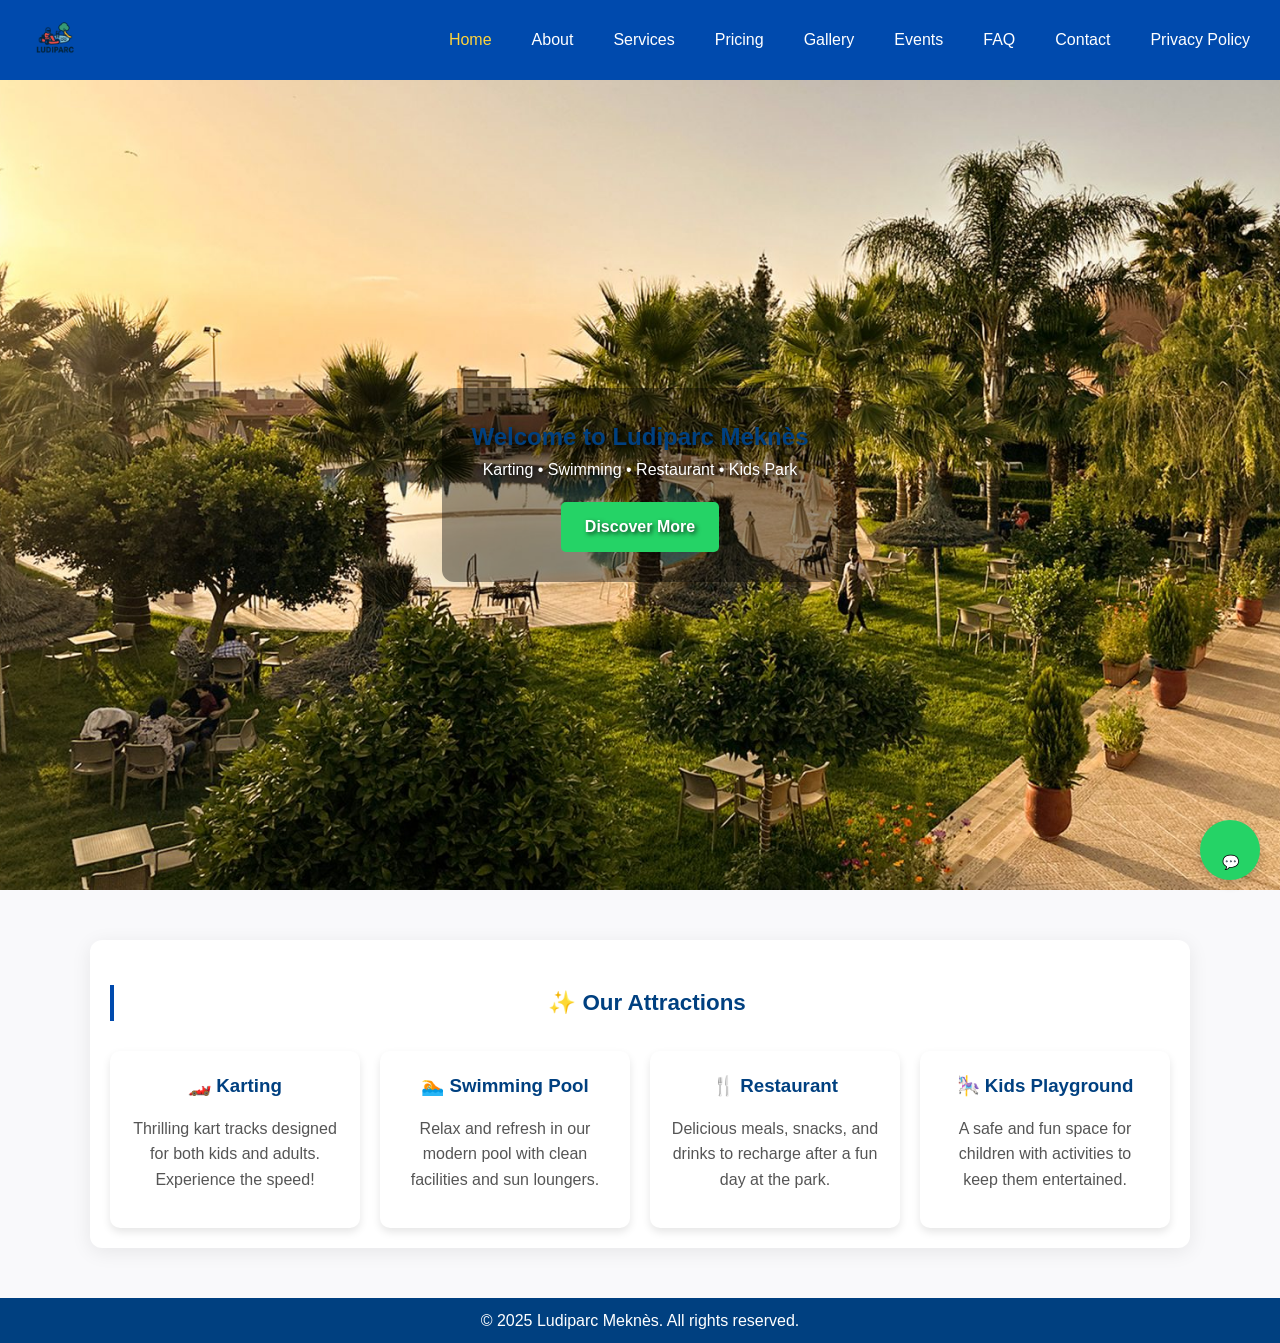
==== ludiparc_tiny/index.html @ ced53e85 "Add files via upload" ====
<!DOCTYPE html>
<html lang="en">
<head>
  <meta charset="UTF-8">
  <meta name="viewport" content="width=device-width, initial-scale=1.0">
  <title>Ludiparc Meknès</title>
  <link rel="stylesheet" href="css/style.css">
  <link rel="icon" type="image/png" href="images/logo.png">
</head>
<body>
  <!-- Navbar -->
  <nav>
    <img src="images/logo.png" alt="Ludiparc Logo" class="logo">
    <ul>
      <li><a href="index.html" class="active">Home</a></li>
      <li><a href="about.html">About</a></li>
      <li><a href="services.html">Services</a></li>
      <li><a href="pricing.html">Pricing</a></li>
      <li><a href="gallery.html">Gallery</a></li>
      <li><a href="events.html">Events</a></li>
      <li><a href="faq.html">FAQ</a></li>
      <li><a href="contact.html">Contact</a></li>
      <li><a href="privacy.html">Privacy Policy</a></li>
    </ul>
  </nav>

  <!-- Large Hero Image Section -->
  <section class="hero">
    <div class="hero-content">
      <h1>Welcome to Ludiparc Meknès</h1>
      <p>Karting • Swimming • Restaurant • Kids Park</p>
      <a href="services.html" class="btn">Discover More</a>
    </div>
  </section>

  <!-- Attractions Section -->
  <main class="home-section">
    <h2>✨ Our Attractions</h2>
    <div class="home-container">
      <div class="home-card">
        <h3>🏎️ Karting</h3>
        <p>Thrilling kart tracks designed for both kids and adults. Experience the speed!</p>
      </div>

      <div class="home-card">
        <h3>🏊 Swimming Pool</h3>
        <p>Relax and refresh in our modern pool with clean facilities and sun loungers.</p>
      </div>

      <div class="home-card">
        <h3>🍴 Restaurant</h3>
        <p>Delicious meals, snacks, and drinks to recharge after a fun day at the park.</p>
      </div>

      <div class="home-card">
        <h3>🎠 Kids Playground</h3>
        <p>A safe and fun space for children with activities to keep them entertained.</p>
      </div>
    </div>
  </main>

  <!-- Footer -->
  <footer>
    <p>&copy; 2025 Ludiparc Meknès. All rights reserved.</p>
  </footer>

  <!-- Floating WhatsApp -->
  <a href="https://wa.me/212600000000" class="whatsapp-float">💬</a>
</body>
</html>
---- ludiparc_tiny/css/style.css ----
body { margin:0; font-family: Arial, sans-serif; background:#f9f9f9; color:#333; }
nav { display:flex; justify-content:space-between; align-items:center; background:#004080; padding:10px 20px; }
nav ul { list-style:none; display:flex; margin:0; padding:0; }
nav ul li { margin-left:20px; }
nav ul li a { color:white; text-decoration:none; font-weight:bold; }
nav .logo { height:40px; }
.hero { background:url('images/hero.jpg') no-repeat center center/cover; color:white; text-align:center; padding:120px 20px; }
h1 { color:#004080; }
.btn { background:#25D366; color:white; padding:10px 20px; text-decoration:none; border-radius:5px; }
.btn:hover { background:#1ebe57; }
footer { background:#004080; color:white; text-align:center; padding:10px; margin-top:20px; }
.whatsapp-float { position:fixed; width:60px; height:60px; bottom:20px; right:20px; background:#25D366; color:white; border-radius:50%; text-align:center; font-size:30px; line-height:60px; text-decoration:none; box-shadow:2px 2px 5px rgba(0,0,0,0.3); }
.whatsapp-float:hover { background:#1ebe57; }
.hero {
  background: url('../images/hero.jpg') no-repeat center center/cover;
  height: 90vh; /* 90% of the screen height */
  display: flex;
  align-items: center;
  justify-content: center;
  text-align: center;
  color: white;
  text-shadow: 2px 2px 4px rgba(0,0,0,0.7);
}

.hero-content {
  background: rgba(0, 0, 0, 0.4); /* dark overlay for readability */
  padding: 30px;
  border-radius: 12px;
}

.btn {
  display: inline-block;
  margin-top: 20px;
  background: #25D366;
  color: white;
  padding: 12px 24px;
  text-decoration: none;
  font-weight: bold;
  border-radius: 5px;
  transition: background 0.3s;
}

.btn:hover {
  background: #1ebe57;
}

/* Contact Section */
.contact-section {
  max-width: 1100px;
  margin: 50px auto;
  padding: 20px;
  text-align: center;
}

.contact-section h1 {
  color: #004080;
  margin-bottom: 30px;
}

.contact-container {
  display: flex;
  flex-wrap: wrap;
  justify-content: space-between;
  gap: 20px;
}

.contact-card {
  flex: 1 1 40%;
  background: #fff;
  padding: 20px;
  border-radius: 10px;
  box-shadow: 0 4px 8px rgba(0,0,0,0.1);
  text-align: left;
}

.contact-card h2 {
  margin-top: 0;
  color: #004080;
}

.map-container {
  flex: 1 1 55%;
  border-radius: 10px;
  overflow: hidden;
  box-shadow: 0 4px 8px rgba(0,0,0,0.1);
}
/* About Section */
.about-section {
  max-width: 1100px;
  margin: 50px auto;
  padding: 20px;
  text-align: center;
}

.about-section h1 {
  color: #004080;
  margin-bottom: 30px;
}

.about-container {
  display: flex;
  flex-wrap: wrap;
  justify-content: center;
  gap: 20px;
}

.about-card {
  flex: 1 1 30%;
  background: #fff;
  padding: 20px;
  border-radius: 10px;
  box-shadow: 0 4px 8px rgba(0,0,0,0.1);
  text-align: left;
}

.about-card h2 {
  color: #004080;
  margin-top: 0;
}
/* Events Section */
.events-section {
  max-width: 1100px;
  margin: 50px auto;
  padding: 20px;
  text-align: center;
}

.events-section h1 {
  color: #004080;
  margin-bottom: 30px;
}

.events-container {
  display: flex;
  flex-wrap: wrap;
  justify-content: center;
  gap: 20px;
}

.event-card {
  flex: 1 1 30%;
  background: #fff;
  padding: 20px;
  border-radius: 10px;
  box-shadow: 0 4px 8px rgba(0,0,0,0.1);
  text-align: left;
}

.event-card h2 {
  color: #004080;
  margin-top: 0;
}
/* Home Section */
.home-section {
  max-width: 1100px;
  margin: 50px auto;
  padding: 20px;
  text-align: center;
}

.home-section h2 {
  color: #004080;
  margin-bottom: 30px;
}

.home-container {
  display: flex;
  flex-wrap: wrap;
  justify-content: center;
  gap: 20px;
}

.home-card {
  flex: 1 1 22%;
  background: #fff;
  padding: 20px;
  border-radius: 10px;
  box-shadow: 0 4px 8px rgba(0,0,0,0.1);
  text-align: center;
}

.home-card h3 {
  color: #004080;
  margin-top: 0;
  margin-bottom: 10px;
}
/* FAQ Section */
.faq-section {
  max-width: 1100px;
  margin: 50px auto;
  padding: 20px;
  text-align: center;
}

.faq-section h1 {
  color: #004080;
  margin-bottom: 30px;
}

.faq-container {
  display: flex;
  flex-wrap: wrap;
  justify-content: center;
  gap: 20px;
}

.faq-card {
  flex: 1 1 30%;
  background: #fff;
  padding: 20px;
  border-radius: 10px;
  box-shadow: 0 4px 8px rgba(0,0,0,0.1);
  text-align: left;
}

.faq-card h2 {
  color: #004080;
  margin-top: 0;
}
/* Services Section */
.services-section {
  max-width: 1100px;
  margin: 50px auto;
  padding: 20px;
  text-align: center;
}

.services-section h1 {
  color: #004080;
  margin-bottom: 30px;
}

.services-container {
  display: flex;
  flex-wrap: wrap;
  justify-content: center;
  gap: 20px;
}

.service-card {
  flex: 1 1 22%;
  background: #fff;
  padding: 20px;
  border-radius: 10px;
  box-shadow: 0 4px 8px rgba(0,0,0,0.1);
  text-align: left;
}

.service-card h2 {
  color: #004080;
  margin: 0 0 10px 0;
}
/* Pricing Container */
.pricing-container {
  display: grid;
  grid-template-columns: repeat(auto-fit, minmax(250px, 1fr));
  gap: 25px;
  max-width: 1100px;
  margin: 0 auto;
}

/* Pricing Card */
.pricing-card {
  background: #fafafa;
  border-radius: 12px;
  padding: 25px;
  box-shadow: 0 5px 15px rgba(0,0,0,0.1);
  transition: transform 0.3s ease, box-shadow 0.3s ease;
}

.pricing-card:hover {
  transform: translateY(-8px);
  box-shadow: 0 8px 20px rgba(0,0,0,0.15);
}

.pricing-card h2 {
  font-size: 1.5rem;
  margin-bottom: 15px;
}

.pricing-card p {
  margin-bottom: 10px;
  font-size: 1rem;
  color: #555;
}

.pricing-card .price {
  font-size: 1.4rem;
  font-weight: bold;
  color: #ff6600;
}

/* Floating WhatsApp Button */
.whatsapp-float {
  position: fixed;
  bottom: 20px;
  right: 20px;
  background: #25D366;
  color: #fff;
  font-size: 1.6rem;
  padding: 12px 16px;
  border-radius: 50%;
  box-shadow: 0 4px 10px rgba(0,0,0,0.2);
  text-decoration: none;
  transition: transform 0.3s ease;
}

.whatsapp-float:hover {
  transform: scale(1.1);
  background: #1ebe5d;
}
/* Gallery Section */
.gallery-section {
  padding: 60px 20px;
  text-align: center;
}

.gallery-section h1 {
  font-size: 2.5rem;
  margin-bottom: 10px;
  color: #222;
}

.gallery-section .subtitle {
  color: #666;
  margin-bottom: 40px;
  font-size: 1.1rem;
}

.gallery-grid {
  display: grid;
  grid-template-columns: repeat(auto-fit, minmax(250px, 1fr));
  gap: 15px;
  max-width: 1200px;
  margin: auto;
}

.gallery-grid img {
  width: 100%;
  border-radius: 12px;
  box-shadow: 0 4px 12px rgba(0,0,0,0.15);
  transition: transform 0.3s ease, box-shadow 0.3s ease;
  cursor: pointer;
}

.gallery-grid img:hover {
  transform: scale(1.05);
  box-shadow: 0 6px 18px rgba(0,0,0,0.25);
}
/* General Reset */
* {
  margin: 0;
  padding: 0;
  box-sizing: border-box;
}

body {
  font-family: "Segoe UI", Tahoma, Geneva, Verdana, sans-serif;
  line-height: 1.6;
  color: #333;
  background: #f9f9fb;
}

/* Navigation Bar */
nav {
  display: flex;
  justify-content: space-between;
  align-items: center;
  background: #004aad;
  padding: 15px 30px;
  box-shadow: 0 2px 5px rgba(0,0,0,0.15);
}

nav .logo {
  height: 50px;
}

nav ul {
  list-style: none;
  display: flex;
  gap: 20px;
}

nav ul li a {
  text-decoration: none;
  color: #fff;
  font-weight: 500;
  transition: color 0.3s;
}

nav ul li a:hover,
nav ul li a.active {
  color: #ffd43b;
}

/* Main Content */
main {
  max-width: 900px;
  margin: 50px auto;
  padding: 30px;
  background: #fff;
  border-radius: 12px;
  box-shadow: 0 4px 20px rgba(0,0,0,0.08);
}

main h1 {
  font-size: 2.2rem;
  color: #004aad;
  margin-bottom: 20px;
  border-bottom: 2px solid #004aad;
  padding-bottom: 10px;
}

main h2 {
  margin-top: 25px;
  font-size: 1.4rem;
  color: #222;
  border-left: 4px solid #004aad;
  padding-left: 10px;
}

main p {
  margin: 15px 0;
  font-size: 1rem;
  color: #555;
}

/* Links */
a {
  color: #004aad;
  text-decoration: none;
}

a:hover {
  text-decoration: underline;
}

/* WhatsApp Floating Button */
.whatsapp-float {
  position: fixed;
  bottom: 20px;
  right: 20px;
  background: #25d366;
  color: #fff;
  padding: 12px 18px;
  border-radius: 50px;
  font-weight: bold;
  font-size: 14px;
  text-decoration: none;
  box-shadow: 0 4px 10px rgba(0,0,0,0.2);
  transition: background 0.3s ease-in-out;
}

.whatsapp-float:hover {
  background: #1ebe5b;
}

/* Responsive */
@media (max-width: 768px) {
  nav {
    flex-direction: column;
    text-align: center;
  }

  nav ul {
    flex-direction: column;
    gap: 10px;
    margin-top: 15px;
  }

  main {
    margin: 20px}
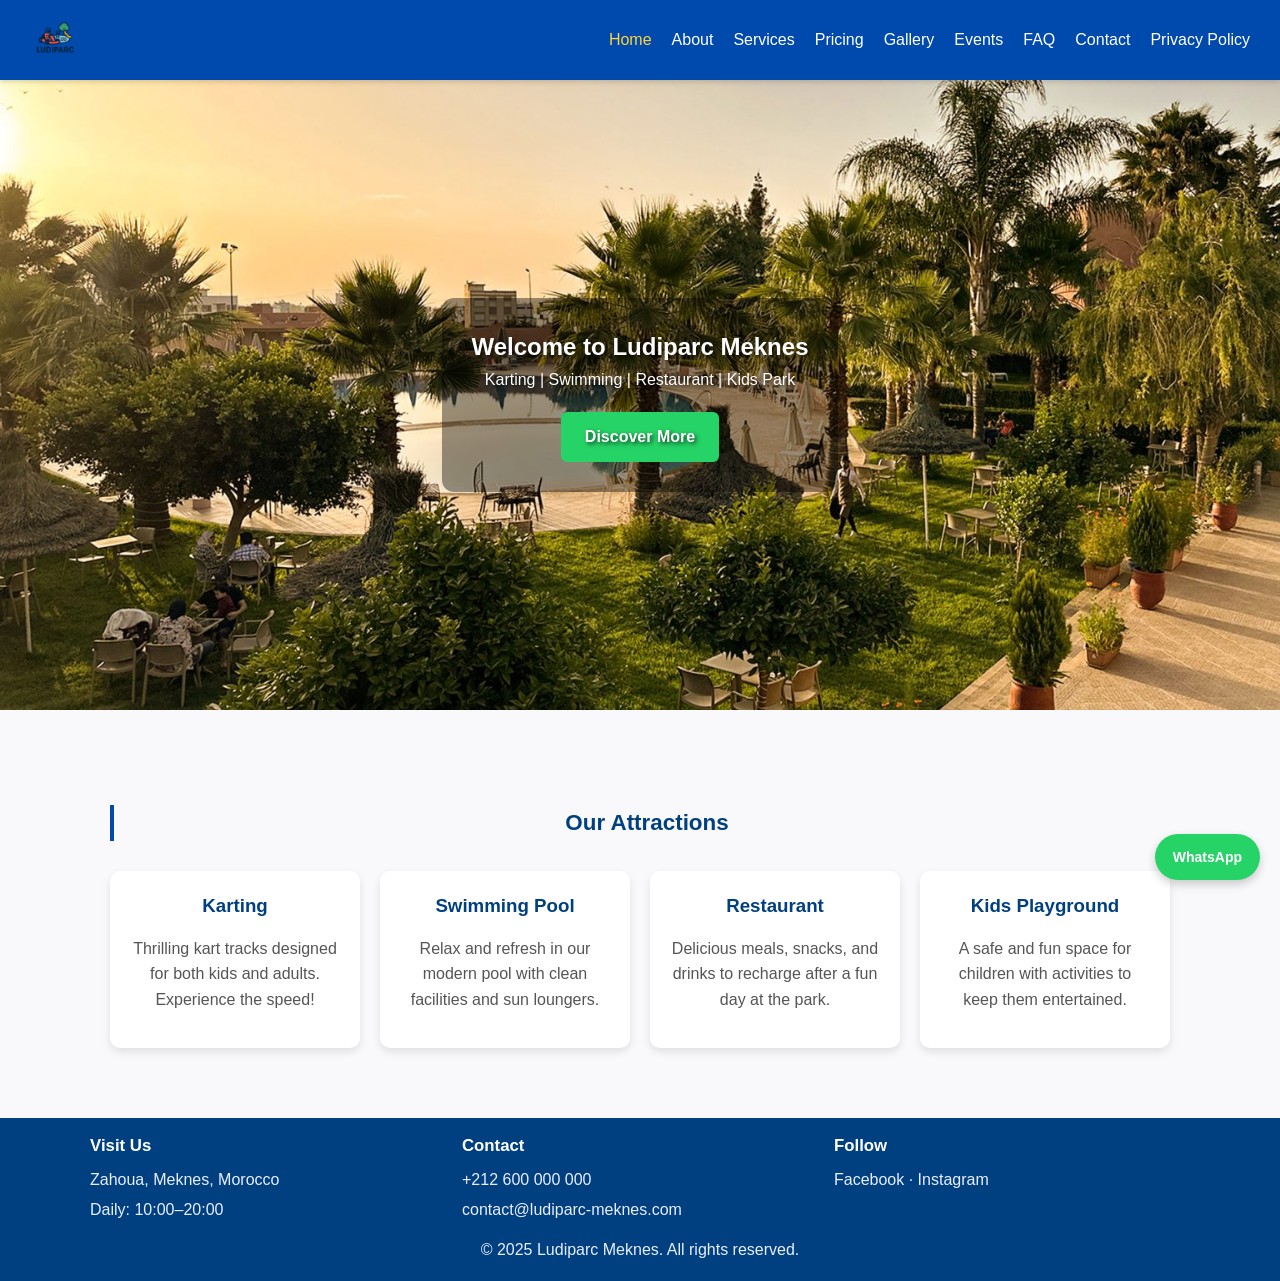
==== commit 96e5b0cf: "Add files via upload" ====
--- a/ludiparc_tiny/index.html
+++ b/ludiparc_tiny/index.html
@@ -3,15 +3,29 @@
 <head>
   <meta charset="UTF-8">
   <meta name="viewport" content="width=device-width, initial-scale=1.0">
-  <title>Ludiparc Meknès</title>
+  <meta name="description" content="Ludiparc Meknes: Karting, swimming pool, restaurant and kids park. A family-friendly leisure park in Meknes, Morocco.">
+  <meta name="theme-color" content="#004aad">
+  <meta property="og:type" content="website">
+  <meta property="og:title" content="Ludiparc Meknes">
+  <meta property="og:description" content="Karting, swimming, restaurant and kids park in Meknes.">
+  <meta property="og:image" content="images/hero.jpg">
+  <title>Ludiparc Meknes</title>
   <link rel="stylesheet" href="css/style.css">
   <link rel="icon" type="image/png" href="images/logo.png">
 </head>
-<body>
+<body class="no-scroll">
+  <div class="preloader" role="status" aria-live="polite" aria-label="Loading">
+    <div class="preload-logo">
+      <span class="ring" aria-hidden="true"></span>
+      <img src="images/logo.png" alt="Ludiparc logo">
+    </div>
+    <div class="loading-text">Loading...</div>
+  </div>
   <!-- Navbar -->
   <nav>
     <img src="images/logo.png" alt="Ludiparc Logo" class="logo">
-    <ul>
+    <button class="menu-toggle" aria-label="Toggle menu" aria-expanded="false" aria-controls="primary-nav">&#9776;</button>
+    <ul id="primary-nav">
       <li><a href="index.html" class="active">Home</a></li>
       <li><a href="about.html">About</a></li>
       <li><a href="services.html">Services</a></li>
@@ -27,33 +41,33 @@
   <!-- Large Hero Image Section -->
   <section class="hero">
     <div class="hero-content">
-      <h1>Welcome to Ludiparc Meknès</h1>
-      <p>Karting • Swimming • Restaurant • Kids Park</p>
+      <h1>Welcome to Ludiparc Meknes</h1>
+      <p>Karting | Swimming | Restaurant | Kids Park</p>
       <a href="services.html" class="btn">Discover More</a>
     </div>
   </section>
 
   <!-- Attractions Section -->
   <main class="home-section">
-    <h2>✨ Our Attractions</h2>
+    <h2>Our Attractions</h2>
     <div class="home-container">
       <div class="home-card">
-        <h3>🏎️ Karting</h3>
+        <h3>Karting</h3>
         <p>Thrilling kart tracks designed for both kids and adults. Experience the speed!</p>
       </div>
 
       <div class="home-card">
-        <h3>🏊 Swimming Pool</h3>
+        <h3>Swimming Pool</h3>
         <p>Relax and refresh in our modern pool with clean facilities and sun loungers.</p>
       </div>
 
       <div class="home-card">
-        <h3>🍴 Restaurant</h3>
+        <h3>Restaurant</h3>
         <p>Delicious meals, snacks, and drinks to recharge after a fun day at the park.</p>
       </div>
 
       <div class="home-card">
-        <h3>🎠 Kids Playground</h3>
+        <h3>Kids Playground</h3>
         <p>A safe and fun space for children with activities to keep them entertained.</p>
       </div>
     </div>
@@ -61,10 +75,27 @@
 
   <!-- Footer -->
   <footer>
-    <p>&copy; 2025 Ludiparc Meknès. All rights reserved.</p>
+    <div class="footer-columns">
+      <div>
+        <h3>Visit Us</h3>
+        <p>Zahoua, Meknes, Morocco</p>
+        <p>Daily: 10:00–20:00</p>
+      </div>
+      <div>
+        <h3>Contact</h3>
+        <p><a href="tel:+212600000000">+212 600 000 000</a></p>
+        <p><a href="mailto:contact@ludiparc-meknes.com">contact@ludiparc-meknes.com</a></p>
+      </div>
+      <div>
+        <h3>Follow</h3>
+        <p><a href="https://www.facebook.com/" target="_blank" rel="noopener">Facebook</a> · <a href="https://www.instagram.com/" target="_blank" rel="noopener">Instagram</a></p>
+      </div>
+    </div>
+    <p>&copy; 2025 Ludiparc Meknes. All rights reserved.</p>
   </footer>
 
   <!-- Floating WhatsApp -->
-  <a href="https://wa.me/212600000000" class="whatsapp-float">💬</a>
+  <a href="https://wa.me/212600000000" class="whatsapp-float" aria-label="Chat on WhatsApp">WhatsApp</a>
+  <script src="js/scripts.js" defer></script>
 </body>
 </html>
--- a/ludiparc_tiny/css/style.css
+++ b/ludiparc_tiny/css/style.css
@@ -1,89 +1,140 @@
-body { margin:0; font-family: Arial, sans-serif; background:#f9f9f9; color:#333; }
-nav { display:flex; justify-content:space-between; align-items:center; background:#004080; padding:10px 20px; }
-nav ul { list-style:none; display:flex; margin:0; padding:0; }
-nav ul li { margin-left:20px; }
-nav ul li a { color:white; text-decoration:none; font-weight:bold; }
-nav .logo { height:40px; }
-.hero { background:url('images/hero.jpg') no-repeat center center/cover; color:white; text-align:center; padding:120px 20px; }
-h1 { color:#004080; }
-.btn { background:#25D366; color:white; padding:10px 20px; text-decoration:none; border-radius:5px; }
+/*
+  Global styles
+  Consolidated and cleaned for consistency and responsiveness
+*/
+/* Design tokens */
+:root { --brand:#004aad; --brand-dark:#004080; --accent:#ffd43b; --bg:#f9f9fb; --text:#333; --success:#25d366; }
+html { scroll-behavior: smooth; }
+* { box-sizing: border-box; }
+body { margin:0; font-family: "Segoe UI", Tahoma, Geneva, Verdana, sans-serif; background:var(--bg); color:var(--text); line-height:1.6; }
+
+/* Navigation */
+nav { position: sticky; top:0; z-index:1000; display:flex; justify-content:space-between; align-items:center; background:var(--brand); padding:15px 30px; box-shadow: 0 2px 5px rgba(0,0,0,0.15); }
+nav .logo { height:50px; }
+nav ul { list-style:none; display:flex; gap:20px; margin:0; padding:0; }
+nav ul li a { color:#fff; text-decoration:none; font-weight:500; transition: color 0.3s; }
+nav ul li a:hover, nav ul li a.active { color:var(--accent); }
+/* Hamburger */
+.menu-toggle { display:none; background:transparent; border:0; color:#fff; font-size:28px; cursor:pointer; }
+
+/* Hero */
+.hero { background: url('../images/hero.jpg') no-repeat center center/cover; min-height: 70vh; display:flex; align-items:center; justify-content:center; text-align:center; color:#fff; text-shadow: 2px 2px 4px rgba(0,0,0,0.7); }
+.hero-content { background: rgba(0,0,0,0.4); padding:30px; border-radius:12px; }
+
+/* Buttons */
+.btn { display:inline-block; margin-top:20px; background:#25d366; color:#fff; padding:12px 24px; text-decoration:none; font-weight:bold; border-radius:6px; transition: background 0.3s; }
 .btn:hover { background:#1ebe57; }
-footer { background:#004080; color:white; text-align:center; padding:10px; margin-top:20px; }
-.whatsapp-float { position:fixed; width:60px; height:60px; bottom:20px; right:20px; background:#25D366; color:white; border-radius:50%; text-align:center; font-size:30px; line-height:60px; text-decoration:none; box-shadow:2px 2px 5px rgba(0,0,0,0.3); }
-.whatsapp-float:hover { background:#1ebe57; }
-.hero {
-  background: url('../images/hero.jpg') no-repeat center center/cover;
-  height: 90vh; /* 90% of the screen height */
-  display: flex;
+
+/* Main containers */
+main { max-width: 1100px; margin: 50px auto; padding: 20px; background:#fff; border-radius:12px; box-shadow: 0 4px 20px rgba(0,0,0,0.08); }
+main h1 { font-size: 2.2rem; color:#004aad; margin-bottom:20px; border-bottom:2px solid #004aad; padding-bottom:10px; }
+main h2 { margin-top:25px; font-size:1.3rem; color:#222; border-left:4px solid #004aad; padding-left:10px; }
+main p { margin: 15px 0; color:#555; }
+
+/* Section specific */
+.home-section, .about-section, .services-section, .events-section, .faq-section, .gallery-section { background: transparent; box-shadow:none; border-radius:0; }
+.home-container, .about-container, .services-container, .events-container, .faq-container { display:flex; flex-wrap:wrap; justify-content:center; gap:20px; }
+.home-card, .about-card, .service-card, .event-card, .faq-card { flex: 1 1 250px; background:#fff; padding:20px; border-radius:10px; box-shadow: 0 4px 8px rgba(0,0,0,0.1); }
+.home-card h3, .about-card h2, .service-card h2, .event-card h2, .faq-card h2 { color:#004080; margin:0 0 10px; }
+
+/* Contact */
+.contact-section { text-align:center; }
+.contact-container { display:flex; flex-wrap:wrap; justify-content:space-between; gap:20px; }
+.contact-card { flex: 1 1 320px; background:#fff; padding:20px; border-radius:10px; box-shadow: 0 4px 8px rgba(0,0,0,0.1); text-align:left; }
+.map-container { flex: 1 1 420px; border-radius:10px; overflow:hidden; box-shadow: 0 4px 8px rgba(0,0,0,0.1); }
+
+/* Pricing */
+.pricing-container { display: grid; grid-template-columns: repeat(auto-fit, minmax(250px, 1fr)); gap: 25px; max-width: 1100px; margin: 0 auto; }
+.pricing-card { background:#fafafa; border-radius:12px; padding:25px; box-shadow: 0 5px 15px rgba(0,0,0,0.1); transition: transform 0.3s ease, box-shadow 0.3s ease; }
+.pricing-card:hover { transform: translateY(-8px); box-shadow: 0 8px 20px rgba(0,0,0,0.15); }
+.pricing-card h2 { font-size:1.4rem; margin-bottom:15px; }
+.pricing-card p { margin-bottom:10px; color:#555; }
+.pricing-card .price { font-size:1.3rem; font-weight:bold; color:#ff6600; }
+
+/* Gallery */
+.gallery-section { text-align:center; }
+.gallery-grid { display:grid; grid-template-columns: repeat(auto-fit, minmax(250px, 1fr)); gap:15px; max-width:1200px; margin:auto; }
+.gallery-grid img { width:100%; border-radius:12px; box-shadow: 0 4px 12px rgba(0,0,0,0.15); transition: transform 0.3s ease, box-shadow 0.3s ease; cursor:pointer; }
+.gallery-grid img:hover { transform: scale(1.05); box-shadow: 0 6px 18px rgba(0,0,0,0.25); }
+
+/* Footer */
+footer { background:#004080; color:white; text-align:center; padding:15px; margin-top:40px; }
+footer .footer-columns { display:grid; grid-template-columns: repeat(auto-fit, minmax(220px, 1fr)); gap:16px; max-width:1100px; margin:0 auto 10px; text-align:left; }
+footer h3 { margin:0 0 8px; font-size:1.05rem; }
+footer p, footer a { color:#e9eefb; margin:4px 0; text-decoration:none; }
+footer a:hover { text-decoration:underline; }
+
+/* WhatsApp Floating Button */
+.whatsapp-float { position:fixed; bottom:20px; right:20px; background:var(--success); color:#fff; padding:12px 18px; border-radius:50px; font-weight:bold; font-size:14px; text-decoration:none; box-shadow: 0 4px 10px rgba(0,0,0,0.2); transition: transform 0.2s, background 0.3s; }
+.whatsapp-float:hover { background:#1ebe5d; transform: scale(1.05); }
+
+/* Preloader (Loading screen) */
+.preloader {
+  position: fixed;
+  inset: 0;
+  background: linear-gradient(160deg, #004aad 0%, #0b63c7 100%);
+  display: flex;
+  flex-direction: column;
   align-items: center;
   justify-content: center;
-  text-align: center;
-  color: white;
-  text-shadow: 2px 2px 4px rgba(0,0,0,0.7);
-}
-
-.hero-content {
-  background: rgba(0, 0, 0, 0.4); /* dark overlay for readability */
-  padding: 30px;
-  border-radius: 12px;
-}
-
-.btn {
-  display: inline-block;
-  margin-top: 20px;
-  background: #25D366;
-  color: white;
-  padding: 12px 24px;
-  text-decoration: none;
-  font-weight: bold;
-  border-radius: 5px;
-  transition: background 0.3s;
-}
-
-.btn:hover {
-  background: #1ebe57;
-}
-
-/* Contact Section */
-.contact-section {
-  max-width: 1100px;
-  margin: 50px auto;
-  padding: 20px;
-  text-align: center;
-}
-
-.contact-section h1 {
-  color: #004080;
-  margin-bottom: 30px;
-}
-
-.contact-container {
-  display: flex;
-  flex-wrap: wrap;
-  justify-content: space-between;
-  gap: 20px;
-}
-
-.contact-card {
-  flex: 1 1 40%;
-  background: #fff;
-  padding: 20px;
-  border-radius: 10px;
-  box-shadow: 0 4px 8px rgba(0,0,0,0.1);
-  text-align: left;
-}
-
-.contact-card h2 {
-  margin-top: 0;
-  color: #004080;
-}
-
-.map-container {
-  flex: 1 1 55%;
-  border-radius: 10px;
-  overflow: hidden;
-  box-shadow: 0 4px 8px rgba(0,0,0,0.1);
-}
+  z-index: 9999;
+  transition: opacity 0.5s ease, visibility 0.5s ease;
+}
+
+.preloader .preload-logo {
+  width: 90px;
+  height: 90px;
+  border-radius: 50%;
+  background: #ffffff;
+  display: grid;
+  place-items: center;
+  box-shadow: 0 10px 25px rgba(0,0,0,0.25);
+  margin-bottom: 16px;
+  position: relative;
+}
+
+.preloader .preload-logo img {
+  width: 56px;
+  height: auto;
+  animation: float 1.8s ease-in-out infinite;
+}
+
+.preloader .ring {
+  position: absolute;
+  width: 110px;
+  height: 110px;
+  border-radius: 50%;
+  border: 3px solid rgba(255,255,255,0.35);
+  border-top-color: #ffd43b;
+  animation: spin 1.2s linear infinite;
+}
+
+.preloader .loading-text {
+  color: #fff;
+  font-weight: 600;
+  letter-spacing: 0.04em;
+  opacity: 0.9;
+}
+
+/* Hide preloader once loaded */
+body.loaded .preloader { opacity: 0; visibility: hidden; pointer-events: none; }
+body.no-scroll { overflow: hidden; }
+
+/* Keyframes */
+@keyframes spin { from { transform: rotate(0deg);} to { transform: rotate(360deg);} }
+@keyframes float { 0%,100% { transform: translateY(0);} 50% { transform: translateY(-6px);} }
+
+/* Responsive */
+@media (max-width: 768px) {
+  nav { flex-wrap: wrap; }
+  .menu-toggle { display:block; }
+  nav ul { display:none; width:100%; flex-direction:column; gap:10px; margin-top:12px; }
+  body.nav-open nav ul { display:flex; }
+  main { margin: 20px; padding: 20px; }
+}
+
+/* Accessibility */
+:focus-visible { outline: 2px dashed var(--accent); outline-offset: 2px; }
 /* About Section */
 .about-section {
   max-width: 1100px;
@@ -469,4 +520,4 @@
   }
 
   main {
-    margin: 20px}+    margin: 20px}
